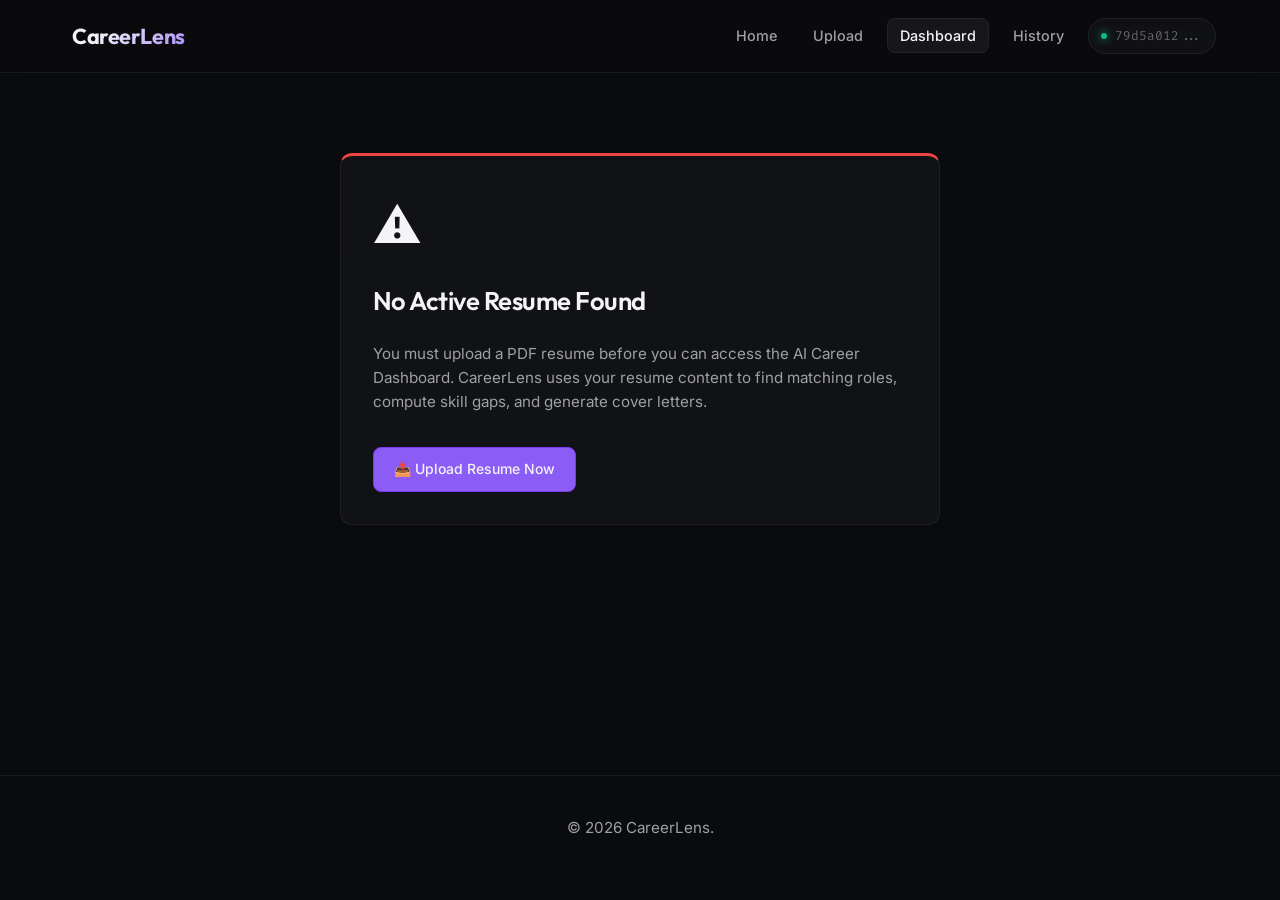
==== frontend/dashboard.html @ 91386c01 "Developed a FastAPI-based backend with RESTful APIs and integrated PostgreSQL for persistent data st" ====
<!DOCTYPE html>
<html lang="en">
<head>
    <meta charset="UTF-8">
    <meta name="viewport" content="width=device-width, initial-scale=1.0">
    <title>AI Career Dashboard - CareerLens</title>
    <link rel="stylesheet" href="css/styles.css">
</head>
<body>
    <header class="app-header">
        <div class="container nav-container">
            <a href="index.html" class="logo">
                <span class="logo-icon"></span> CareerLens
            </a>
            <nav>
                <ul class="nav-links">
                    <li><a href="index.html" class="nav-link">Home</a></li>
                    <li><a href="upload.html" class="nav-link">Upload</a></li>
                    <li><a href="dashboard.html" class="nav-link active">Dashboard</a></li>
                    <li><a href="history.html" class="nav-link">History</a></li>
                    <li class="session-badge">
                        <span class="session-indicator"></span>
                        <span id="sessionText">Loading...</span>
                    </li>
                </ul>
            </nav>
        </div>
    </header>

    <main class="app-content">
        <div class="container">
            <!-- Active Resume Status Header -->
            <div id="resumeChecking" style="color: var(--text-muted); text-align: center; padding: 3rem 0;">
                <div class="spinner" style="width: 30px; height: 30px; border-width: 2px;"></div>
                <p>Authenticating session & loading database stats...</p>
            </div>
            
            <!-- If No Resume State -->
            <div id="noResumeState" style="display: none; max-width: 600px; margin: 2rem auto;">
                <div class="glass-card text-center" style="border-top: 3px solid var(--color-danger);">
                    <span style="font-size: 3rem; display: block; margin-bottom: 1rem;">⚠️</span>
                    <h2>No Active Resume Found</h2>
                    <p style="margin-bottom: 2rem;">
                        You must upload a PDF resume before you can access the AI Career Dashboard. CareerLens uses your resume content to find matching roles, compute skill gaps, and generate cover letters.
                    </p>
                    <a href="upload.html" class="btn btn-primary">
                        <span>📤 Upload Resume Now</span>
                    </a>
                </div>
            </div>

            <!-- If Resume Linked (Dashboard Interface) -->
            <div id="hasResumeState" style="display: none;">
                <!-- Header Stats Summary -->
                <div style="display: flex; justify-content: space-between; align-items: center; margin-bottom: 2.5rem; flex-wrap: wrap; gap: 1rem;">
                    <div>
                        <h1 style="margin-bottom: 0.25rem;">AI Career Agent Dashboard</h1>
                        <p style="margin-bottom: 0;" id="activeVerText">Active Resume Version Linked</p>
                    </div>
                    <div style="display: flex; gap: 0.75rem;">
                        <a href="upload.html" class="btn btn-secondary">
                            <span>📤 Upload New Version</span>
                        </a>
                        <button class="btn btn-primary" id="dashboardRunBtn">
                            <span>🤖 Trigger Agent Run</span>
                        </button>
                    </div>
                </div>

                <!-- KPI Grid -->
                <div class="dashboard-grid">
                    <!-- Resume Score Card -->
                    <div class="dashboard-card">
                        <span class="dashboard-card-icon">🧠</span>
                        <div class="dashboard-card-label">Resume Strength Score</div>
                        <div class="dashboard-card-value" id="statResumeScore">-</div>
                        <div class="dashboard-card-indicator" style="color: var(--color-emerald);">
                            <span>✓</span> Based on extracted skills
                        </div>
                    </div>
                    
                    <!-- Jobs Discovered Card -->
                    <div class="dashboard-card">
                        <span class="dashboard-card-icon">🔍</span>
                        <div class="dashboard-card-label">Jobs Found (Latest Run)</div>
                        <div class="dashboard-card-value" id="statJobsFound">-</div>
                        <div class="dashboard-card-indicator">
                            <span>⚡</span> Updated in last agent pass
                        </div>
                    </div>
                    
                    <!-- Highest Match Card -->
                    <div class="dashboard-card">
                        <span class="dashboard-card-icon"></span>
                        <div class="dashboard-card-label">Highest Job Match</div>
                        <div class="dashboard-card-value" id="statHighestMatch">-</div>
                        <div class="dashboard-card-indicator">
                            <span style="color: var(--color-primary);">★</span> Weighted confidence value
                        </div>
                    </div>

                    <!-- Missing Skills Card -->
                    <div class="dashboard-card">
                        <span class="dashboard-card-icon">⚠️</span>
                        <div class="dashboard-card-label">Skill Gaps Identified</div>
                        <div class="dashboard-card-value" id="statMissingSkills">-</div>
                        <div class="dashboard-card-indicator" style="color: var(--color-warning);">
                            <span>⚠</span> Skills to acquire
                        </div>
                    </div>

                    <!-- Search Runs Card -->
                    <div class="dashboard-card">
                        <span class="dashboard-card-icon">📂</span>
                        <div class="dashboard-card-label">Runs Executed</div>
                        <div class="dashboard-card-value" id="statSearchRuns">-</div>
                        <div class="dashboard-card-indicator">
                            <span>🔄</span> Historical trace logs
                        </div>
                    </div>

                    <!-- Applications Sent Card -->
                    <div class="dashboard-card">
                        <span class="dashboard-card-icon">✉</span>
                        <div class="dashboard-card-label">Applications Sent</div>
                        <div class="dashboard-card-value" id="statApplicationsSent">-</div>
                        <div class="dashboard-card-indicator" style="color: var(--color-teal);">
                            <span>✉</span> Applied / Interview / Offer
                        </div>
                    </div>
                </div>

                <!-- Main split panels -->
                <div class="dashboard-split-layout">
                    <!-- Left: Funnel Chart & Trigger controls -->
                    <div style="display: flex; flex-direction: column; gap: 1.5rem;">
                        <!-- Tracking Funnel Visualization -->
                        <div class="glass-card">
                            <h3>Application Tracker Pipeline</h3>
                            <p style="font-size: 0.9rem; margin-bottom: 1.5rem;">A real-time funnel representing your application tracking statuses across matched jobs.</p>
                            
                            <div class="tracker-visual-container">
                                <div class="tracker-funnel">
                                    <div class="tracker-funnel-row">
                                        <div class="tracker-funnel-label">Generated</div>
                                        <div class="tracker-funnel-bar-outer">
                                            <div class="tracker-funnel-bar-inner" id="barGenerated" style="width: 0%;"></div>
                                        </div>
                                        <div class="tracker-funnel-count" id="countGenerated">0</div>
                                    </div>
                                    <div class="tracker-funnel-row">
                                        <div class="tracker-funnel-label">Applied</div>
                                        <div class="tracker-funnel-bar-outer">
                                            <div class="tracker-funnel-bar-inner applied" id="barApplied" style="width: 0%;"></div>
                                        </div>
                                        <div class="tracker-funnel-count" id="countApplied">0</div>
                                    </div>
                                    <div class="tracker-funnel-row">
                                        <div class="tracker-funnel-label">Interview</div>
                                        <div class="tracker-funnel-bar-outer">
                                            <div class="tracker-funnel-bar-inner interview" id="barInterview" style="width: 0%;"></div>
                                        </div>
                                        <div class="tracker-funnel-count" id="countInterview">0</div>
                                    </div>
                                    <div class="tracker-funnel-row">
                                        <div class="tracker-funnel-label">Offer</div>
                                        <div class="tracker-funnel-bar-outer">
                                            <div class="tracker-funnel-bar-inner offer" id="barOffer" style="width: 0%;"></div>
                                        </div>
                                        <div class="tracker-funnel-count" id="countOffer">0</div>
                                    </div>
                                    <div class="tracker-funnel-row">
                                        <div class="tracker-funnel-label">Rejected</div>
                                        <div class="tracker-funnel-bar-outer">
                                            <div class="tracker-funnel-bar-inner rejected" id="barRejected" style="width: 0%;"></div>
                                        </div>
                                        <div class="tracker-funnel-count" id="countRejected">0</div>
                                    </div>
                                </div>
                            </div>
                        </div>

                        <!-- Run Control Card -->
                        <div class="glass-card border-accent">
                            <h3>AI Career Agent execution</h3>
                            <p style="font-size: 0.95rem; margin-bottom: 1.5rem;">
                                Run the background agent to refresh matched opportunities. The agent searches live portals, computes semantic relevance score maps, compiles skill gap roadmaps, and builds cover letters.
                            </p>
                            <button class="btn btn-primary" id="runAgentBtn">
                                <span>🤖 Execute Job Agent Pipeline</span>
                            </button>
                        </div>
                    </div>

                    <!-- Right: Recent Activity Log -->
                    <div class="glass-card">
                        <h3>Recent Activity Log</h3>
                        <p style="font-size: 0.85rem; margin-bottom: 1.5rem; color: var(--text-muted);">Real-time database triggers on this session.</p>
                        
                        <div class="activity-list" id="activityList">
                            <!-- Populated dynamically -->
                            <div style="color: var(--text-muted); text-align: center; padding: 2rem 0;">No recent actions logged.</div>
                        </div>
                    </div>
                </div>
            </div>
        </div>
    </main>

    <!-- Fullscreen Processing Overlay -->
    <div class="overlay" id="processingOverlay">
        <div class="spinner-container">
            <div class="spinner"></div>
            <h2 id="processingTitle">AI Career Agent Running</h2>
            <p id="processingSubtitle" style="color: var(--text-secondary); font-size: 0.9rem; margin-bottom: 1rem;">Please do not close this window. Executing pipeline tasks...</p>
            
            <div class="status-log" id="statusLog">
                <!-- Log entries will be written here dynamically -->
            </div>

            <div id="errorActions" style="display: none; margin-top: 1.5rem; gap: 1rem; justify-content: center;">
                <button class="btn btn-secondary" id="closeOverlayBtn">
                    <span>Close</span>
                </button>
                <button class="btn btn-primary" id="retryAgentBtn">
                    <span>🔄 Retry Pipeline</span>
                </button>
            </div>
        </div>
    </div>

    <footer class="app-footer">
        <div class="container">
            <p>&copy; 2026 CareerLens.</p>
        </div>
    </footer>

    <!-- Toast Notification Container -->
    <div class="alert-container" id="alertContainer"></div>

    <script src="js/api.js"></script>
    <script src="js/dashboard.js"></script>
</body>
</html>
---- frontend/css/styles.css ----
/* 
   CareerLens - Premium SaaS Design System
   Theme: Minimal Dark Mode (Linear / Vercel style)
   Palette: Deep Charcoal, Soft Slate, Warm Off-White, Emerald Accents, Muted Violet Highlights
*/

@import url('https://fonts.googleapis.com/css2?family=Inter:wght@300;400;500;600;700&family=Outfit:wght@400;500;600;700;800&family=Fira+Code:wght@400;500&display=swap');


:root {
    /* Color Tokens */
    --bg-main: #0a0b0e;
    --bg-surface: #111216;
    --bg-surface-hover: #16171d;
    --bg-surface-elevated: #1b1c24;
    --border-color: rgba(255, 255, 255, 0.06);
    --border-color-hover: rgba(255, 255, 255, 0.12);
    --border-color-active: rgba(139, 92, 246, 0.45);
    
    --text-primary: #f4f4f6;
    --text-secondary: #9fa0a6;
    --text-muted: #646569;
    
    --color-primary: #8b5cf6; /* Violet */
    --color-primary-hover: #7c3aed;
    --color-primary-light: rgba(139, 92, 246, 0.1);
    
    --color-emerald: #10b981; /* Emerald */
    --color-emerald-hover: #059669;
    --color-emerald-light: rgba(16, 185, 129, 0.1);

    --color-teal: #0d9488; /* Teal */
    --color-teal-light: rgba(13, 148, 136, 0.1);
    
    --color-warning: #f59e0b; /* Amber */
    --color-warning-light: rgba(245, 158, 11, 0.1);

    --color-danger: #ef4444; /* Red */
    --color-danger-light: rgba(239, 68, 68, 0.1);
    
    /* Fonts */
    --font-heading: 'Outfit', -apple-system, BlinkMacSystemFont, "Segoe UI", Roboto, sans-serif;
    --font-sans: 'Inter', -apple-system, BlinkMacSystemFont, "Segoe UI", Roboto, sans-serif;
    --font-mono: 'Fira Code', monospace;
    
    /* Spacing & Sizes */
    --radius-xs: 4px;
    --radius-sm: 8px;
    --radius-md: 12px;
    --radius-lg: 16px;
    --radius-full: 9999px;
    
    /* Animations & Transitions */
    --transition-fast: 0.15s cubic-bezier(0.16, 1, 0.3, 1);
    --transition-normal: 0.3s cubic-bezier(0.16, 1, 0.3, 1);
}

/* Base resets & resets */
* {
    margin: 0;
    padding: 0;
    box-sizing: border-box;
}

body {
    background-color: var(--bg-main);
    color: var(--text-primary);
    font-family: var(--font-sans);
    min-height: 100vh;
    display: flex;
    flex-direction: column;
    overflow-x: hidden;
    line-height: 1.6;
    -webkit-font-smoothing: antialiased;
}

/* Layout Utilities */
.container {
    max-width: 1200px;
    width: 100%;
    margin: 0 auto;
    padding: 0 1.5rem;
}

/* Header & Nav */
.app-header {
    background: rgba(10, 11, 14, 0.7);
    backdrop-filter: blur(16px);
    -webkit-backdrop-filter: blur(16px);
    border-bottom: 1px solid var(--border-color);
    position: sticky;
    top: 0;
    z-index: 100;
}

.nav-container {
    display: flex;
    justify-content: space-between;
    align-items: center;
    height: 4.5rem;
}

.logo {
    display: flex;
    align-items: center;
    gap: 0.5rem;
    font-family: var(--font-heading);
    font-weight: 700;
    font-size: 1.35rem;
    color: var(--text-primary);
    text-decoration: none;
    letter-spacing: -0.02em;
    background: linear-gradient(135deg, #f4f4f6 30%, #a78bfa 100%);
    -webkit-background-clip: text;
    -webkit-text-fill-color: transparent;
}

.logo-icon {
    font-size: 1.5rem;
    -webkit-text-fill-color: initial;
}

.nav-links {
    display: flex;
    gap: 0.75rem;
    list-style: none;
    align-items: center;
}

.nav-link {
    color: var(--text-secondary);
    text-decoration: none;
    font-size: 0.9rem;
    font-weight: 500;
    transition: var(--transition-fast);
    padding: 0.5rem 0.75rem;
    border-radius: var(--radius-sm);
}

.nav-link:hover {
    color: var(--text-primary);
    background: rgba(255, 255, 255, 0.04);
}

.nav-link.active {
    color: var(--text-primary);
    background: rgba(255, 255, 255, 0.05);
    border: 1px solid var(--border-color);
}

.session-badge {
    background: rgba(255, 255, 255, 0.03);
    border: 1px solid var(--border-color);
    padding: 0.4rem 0.75rem;
    border-radius: var(--radius-full);
    font-size: 0.8rem;
    color: var(--text-muted);
    font-family: var(--font-mono);
    display: flex;
    align-items: center;
    gap: 0.5rem;
}

.session-indicator {
    width: 6px;
    height: 6px;
    border-radius: 50%;
    background-color: var(--color-emerald);
    box-shadow: 0 0 8px var(--color-emerald);
}

/* Main Content */
main.app-content {
    flex: 1;
    padding: 3rem 0;
}

.app-footer {
    border-top: 1px solid var(--border-color);
    padding: 2.5rem 0;
    text-align: center;
    color: var(--text-muted);
    font-size: 0.85rem;
}

/* Typography */
h1, h2, h3, h4 {
    font-family: var(--font-heading);
    color: var(--text-primary);
    font-weight: 600;
    letter-spacing: -0.02em;
}

h1 {
    font-size: 2.5rem;
    line-height: 1.2;
    margin-bottom: 0.75rem;
    font-weight: 700;
}

h2 {
    font-size: 1.6rem;
    margin-bottom: 1.25rem;
}

h3 {
    font-size: 1.2rem;
    margin-bottom: 0.75rem;
}

p {
    color: var(--text-secondary);
    font-size: 0.95rem;
    margin-bottom: 1.25rem;
}

p.tagline {
    font-size: 1.2rem;
    color: var(--text-secondary);
    font-weight: 400;
    max-width: 650px;
    margin-left: auto;
    margin-right: auto;
}

/* Premium Card Design (Flat Vercel-like border-based structure) */
.glass-card {
    background: var(--bg-surface);
    border: 1px solid var(--border-color);
    border-radius: var(--radius-md);
    padding: 2rem;
    transition: border-color var(--transition-fast), background-color var(--transition-fast);
    position: relative;
    overflow: hidden;
}

.glass-card:hover {
    border-color: var(--border-color-hover);
    background-color: var(--bg-surface-hover);
}

.glass-card.border-accent {
    border-left: 3px solid var(--color-primary);
}

.glass-card.border-emerald {
    border-left: 3px solid var(--color-emerald);
}

/* Buttons (Linear Outlines & Micro-Transitions) */
.btn {
    display: inline-flex;
    align-items: center;
    justify-content: center;
    gap: 0.5rem;
    padding: 0.65rem 1.25rem;
    font-size: 0.875rem;
    font-weight: 500;
    font-family: var(--font-sans);
    border-radius: var(--radius-sm);
    border: 1px solid transparent;
    cursor: pointer;
    transition: all var(--transition-normal);
    text-decoration: none;
    color: var(--text-primary);
    user-select: none;
}

.btn-primary {
    background: var(--color-primary);
    border-color: var(--color-primary-hover);
}

.btn-primary:hover {
    background: var(--color-primary-hover);
    box-shadow: 0 0 16px rgba(139, 92, 246, 0.3);
    transform: translateY(-1px);
}

.btn-secondary {
    background: rgba(255, 255, 255, 0.04);
    border-color: var(--border-color);
}

.btn-secondary:hover {
    background: rgba(255, 255, 255, 0.08);
    border-color: var(--border-color-hover);
}

.btn-accent {
    background: var(--color-emerald);
    border-color: var(--color-emerald-hover);
}

.btn-accent:hover {
    background: var(--color-emerald-hover);
    box-shadow: 0 0 16px rgba(16, 185, 129, 0.25);
    transform: translateY(-1px);
}

.btn-danger {
    background: var(--color-danger-light);
    border-color: rgba(239, 68, 68, 0.2);
    color: var(--color-danger);
}

.btn-danger:hover {
    background: rgba(239, 68, 68, 0.2);
    border-color: var(--color-danger);
}

.btn-sm {
    padding: 0.4rem 0.8rem;
    font-size: 0.8rem;
}

.btn:disabled {
    opacity: 0.4;
    cursor: not-allowed;
    transform: none !important;
    box-shadow: none !important;
}

/* SaaS Homepage Redesign */
.homepage-hero {
    display: flex;
    flex-direction: column;
    align-items: center;
    justify-content: center;
    padding: 6rem 0 4rem;
    text-align: center;
}

.badge-glow {
    background: var(--color-primary-light);
    color: #c084fc;
    border: 1px solid rgba(139, 92, 246, 0.25);
    padding: 0.35rem 0.85rem;
    border-radius: var(--radius-full);
    font-size: 0.8rem;
    font-weight: 500;
    margin-bottom: 1.5rem;
    display: inline-flex;
    align-items: center;
    gap: 0.5rem;
    box-shadow: 0 0 12px rgba(139, 92, 246, 0.1);
}

.cta-group {
    display: flex;
    gap: 1rem;
    margin-top: 2rem;
    flex-wrap: wrap;
    justify-content: center;
}

/* Feature Grid */
.features-section {
    padding: 4rem 0;
}

.section-title-wrapper {
    text-align: center;
    max-width: 600px;
    margin: 0 auto 3.5rem;
}

.features-grid {
    display: grid;
    grid-template-columns: repeat(auto-fit, minmax(320px, 1fr));
    gap: 1.5rem;
}

.feature-card {
    border: 1px solid var(--border-color);
    border-radius: var(--radius-md);
    background: var(--bg-surface);
    padding: 2.5rem 2rem;
    transition: all var(--transition-normal);
}

.feature-card:hover {
    border-color: var(--border-color-hover);
    transform: translateY(-2px);
    background-color: var(--bg-surface-hover);
}

.feature-icon-wrapper {
    width: 3.5rem;
    height: 3.5rem;
    border-radius: var(--radius-sm);
    display: flex;
    align-items: center;
    justify-content: center;
    font-size: 1.75rem;
    margin-bottom: 1.5rem;
    background: rgba(255, 255, 255, 0.03);
    border: 1px solid var(--border-color);
}

/* How It Works List */
.steps-section {
    padding: 5rem 0;
    border-top: 1px solid var(--border-color);
}

.steps-list {
    display: grid;
    grid-template-columns: repeat(auto-fit, minmax(250px, 1fr));
    gap: 2rem;
    margin-top: 3rem;
}

.step-item {
    position: relative;
}

.step-num {
    font-family: var(--font-heading);
    font-size: 3rem;
    font-weight: 800;
    line-height: 1;
    color: rgba(255, 255, 255, 0.03);
    margin-bottom: 0.5rem;
    background: linear-gradient(180deg, rgba(255, 255, 255, 0.1) 0%, rgba(255, 255, 255, 0) 100%);
    -webkit-background-clip: text;
    -webkit-text-fill-color: transparent;
}

.step-title {
    font-size: 1.15rem;
    font-weight: 600;
    margin-bottom: 0.5rem;
    color: var(--text-primary);
}

/* FAQ Accordion Section */
.faq-section {
    padding: 5rem 0;
    border-top: 1px solid var(--border-color);
}

.faq-grid {
    max-width: 800px;
    margin: 3rem auto 0;
    display: flex;
    flex-direction: column;
    gap: 1rem;
}

.faq-item {
    border: 1px solid var(--border-color);
    border-radius: var(--radius-sm);
    background: var(--bg-surface);
}

.faq-question {
    padding: 1.25rem 1.5rem;
    display: flex;
    justify-content: space-between;
    align-items: center;
    cursor: pointer;
    font-weight: 500;
    user-select: none;
}

.faq-answer {
    padding: 0 1.5rem 1.5rem;
    color: var(--text-secondary);
    display: none;
    font-size: 0.925rem;
    border-top: 1px solid transparent;
}

.faq-item.active .faq-answer {
    display: block;
    border-top-color: var(--border-color);
}

.faq-chevron {
    transition: transform var(--transition-normal);
}

.faq-item.active .faq-chevron {
    transform: rotate(180deg);
}

/* Upload Drop Zone */
.upload-wrapper {
    max-width: 600px;
    margin: 2rem auto 0;
}

.drop-zone {
    border: 1px dashed var(--border-color);
    border-radius: var(--radius-md);
    padding: 4rem 2rem;
    text-align: center;
    cursor: pointer;
    transition: all var(--transition-normal);
    background: rgba(255, 255, 255, 0.01);
}

.drop-zone:hover, .drop-zone.dragover {
    border-color: var(--color-primary);
    background: rgba(139, 92, 246, 0.03);
}

.drop-zone-icon {
    font-size: 2.5rem;
    color: var(--text-muted);
    margin-bottom: 1.25rem;
    display: inline-block;
    transition: var(--transition-fast);
}

.drop-zone:hover .drop-zone-icon, .drop-zone.dragover .drop-zone-icon {
    color: var(--color-primary);
    transform: translateY(-3px);
}

.drop-zone h3 {
    font-size: 1.15rem;
    margin-bottom: 0.5rem;
}

.drop-zone input[type="file"] {
    display: none;
}

.file-info {
    margin-top: 1.25rem;
    font-family: var(--font-mono);
    color: var(--color-emerald);
    font-size: 0.85rem;
    background: var(--color-emerald-light);
    padding: 0.5rem 1rem;
    border-radius: var(--radius-full);
    display: inline-block;
}

.upload-actions {
    margin-top: 1.5rem;
    display: flex;
    justify-content: flex-end;
}

/* Badges & Tags */
.badge {
    background: rgba(255, 255, 255, 0.05);
    border: 1px solid var(--border-color);
    color: var(--text-secondary);
    padding: 0.2rem 0.6rem;
    border-radius: var(--radius-full);
    font-size: 0.75rem;
    font-weight: 500;
    display: inline-flex;
    align-items: center;
}

.badge-primary {
    background: var(--color-primary-light);
    border-color: rgba(139, 92, 246, 0.25);
    color: #c084fc;
}

.badge-secondary {
    background: var(--color-emerald-light);
    border-color: rgba(16, 185, 129, 0.25);
    color: #34d399;
}

.badge-warning {
    background: var(--color-warning-light);
    border-color: rgba(245, 158, 11, 0.25);
    color: #fbbf24;
}

.badge-danger {
    background: var(--color-danger-light);
    border-color: rgba(239, 68, 68, 0.25);
    color: #f87171;
}

.badge-teal {
    background: var(--color-teal-light);
    border-color: rgba(13, 148, 136, 0.25);
    color: #2dd4bf;
}

.skills-list {
    display: flex;
    flex-wrap: wrap;
    gap: 0.5rem;
}

/* Dashboard Premium Cards Grid */
.dashboard-grid {
    display: grid;
    grid-template-columns: repeat(auto-fit, minmax(220px, 1fr));
    gap: 1.25rem;
    margin-bottom: 2rem;
}

.dashboard-card {
    background: var(--bg-surface);
    border: 1px solid var(--border-color);
    border-radius: var(--radius-md);
    padding: 1.5rem;
    display: flex;
    flex-direction: column;
    position: relative;
    transition: all var(--transition-fast);
}

.dashboard-card:hover {
    border-color: var(--border-color-hover);
    background-color: var(--bg-surface-hover);
}

.dashboard-card-label {
    font-size: 0.8rem;
    color: var(--text-muted);
    font-weight: 600;
    text-transform: uppercase;
    letter-spacing: 0.05em;
    margin-bottom: 0.5rem;
}

.dashboard-card-value {
    font-family: var(--font-heading);
    font-size: 2rem;
    font-weight: 700;
    color: var(--text-primary);
    line-height: 1.1;
    margin-bottom: 0.5rem;
}

.dashboard-card-indicator {
    font-size: 0.75rem;
    color: var(--text-secondary);
    display: flex;
    align-items: center;
    gap: 0.25rem;
    margin-top: auto;
}

.dashboard-card-icon {
    position: absolute;
    top: 1.5rem;
    right: 1.5rem;
    font-size: 1.25rem;
    color: var(--text-muted);
}

/* Dashboard Layout split */
.dashboard-split-layout {
    display: grid;
    grid-template-columns: 2fr 1fr;
    gap: 1.5rem;
    margin-top: 1.5rem;
}

@media (max-width: 900px) {
    .dashboard-split-layout {
        grid-template-columns: 1fr;
    }
}

/* Recent Activity List */
.activity-list {
    display: flex;
    flex-direction: column;
    gap: 0.75rem;
}

.activity-item {
    display: flex;
    align-items: flex-start;
    gap: 0.75rem;
    padding: 0.85rem;
    border-radius: var(--radius-sm);
    background: rgba(255, 255, 255, 0.01);
    border: 1px solid var(--border-color);
    font-size: 0.85rem;
}

.activity-icon {
    font-size: 1rem;
    flex-shrink: 0;
    margin-top: 0.1rem;
}

.activity-details {
    flex: 1;
}

.activity-message {
    color: var(--text-primary);
    margin-bottom: 0.15rem;
}

.activity-time {
    font-size: 0.75rem;
    color: var(--text-muted);
}

/* Status Tracker Visualization */
.tracker-visual-container {
    margin-top: 1rem;
}

.tracker-funnel {
    display: flex;
    flex-direction: column;
    gap: 0.75rem;
}

.tracker-funnel-row {
    display: flex;
    align-items: center;
    font-size: 0.8rem;
}

.tracker-funnel-label {
    width: 80px;
    font-weight: 500;
    color: var(--text-secondary);
}

.tracker-funnel-bar-outer {
    flex: 1;
    height: 12px;
    background: rgba(255, 255, 255, 0.03);
    border-radius: var(--radius-full);
    overflow: hidden;
    margin: 0 0.75rem;
}

.tracker-funnel-bar-inner {
    height: 100%;
    background: var(--color-primary);
    border-radius: var(--radius-full);
    transition: width 0.5s ease-out;
}

.tracker-funnel-bar-inner.applied { background: var(--color-emerald); }
.tracker-funnel-bar-inner.interview { background: var(--color-teal); }
.tracker-funnel-bar-inner.rejected { background: var(--color-danger); }
.tracker-funnel-bar-inner.offer { background: #fb7185; }

.tracker-funnel-count {
    width: 25px;
    font-family: var(--font-mono);
    text-align: right;
    font-weight: 600;
    color: var(--text-primary);
}

/* Results header bar */
.results-header-bar {
    display: flex;
    justify-content: space-between;
    align-items: center;
    margin-bottom: 2.5rem;
    padding-bottom: 1.5rem;
    border-bottom: 1px solid var(--border-color);
    flex-wrap: wrap;
    gap: 1.5rem;
}

.results-section {
    margin-bottom: 4rem;
}

/* Job Table and Dropdowns */
.table-wrapper {
    overflow-x: auto;
    border: 1px solid var(--border-color);
    border-radius: var(--radius-sm);
    background: var(--bg-surface);
}

table.jobs-table {
    width: 100%;
    border-collapse: collapse;
    text-align: left;
    font-size: 0.9rem;
}

table.jobs-table th {
    background: rgba(255, 255, 255, 0.015);
    font-weight: 600;
    color: var(--text-muted);
    font-size: 0.75rem;
    text-transform: uppercase;
    letter-spacing: 0.05em;
    padding: 1rem 1.25rem;
    border-bottom: 1px solid var(--border-color);
}

table.jobs-table td {
    padding: 1.15rem 1.25rem;
    border-bottom: 1px solid var(--border-color);
    vertical-align: middle;
}

table.jobs-table tbody tr {
    transition: var(--transition-fast);
}

table.jobs-table tbody tr:hover {
    background: rgba(255, 255, 255, 0.015);
}

/* Match quality badges */
.match-badge {
    padding: 0.25rem 0.5rem;
    border-radius: var(--radius-xs);
    font-size: 0.75rem;
    font-weight: 600;
    letter-spacing: 0.02em;
    display: inline-block;
}

.match-excellent { background: rgba(16, 185, 129, 0.15); border: 1px solid rgba(16, 185, 129, 0.3); color: #34d399; }
.match-good { background: rgba(13, 148, 136, 0.15); border: 1px solid rgba(13, 148, 136, 0.3); color: #2dd4bf; }
.match-moderate { background: rgba(245, 158, 11, 0.15); border: 1px solid rgba(245, 158, 11, 0.3); color: #fbbf24; }
.match-weak { background: rgba(239, 68, 68, 0.12); border: 1px solid rgba(239, 68, 68, 0.25); color: #f87171; }

.score-bar-container {
    display: flex;
    align-items: center;
    gap: 0.5rem;
    min-width: 130px;
}

.score-bar-outer {
    flex: 1;
    height: 6px;
    background: rgba(255, 255, 255, 0.04);
    border-radius: var(--radius-full);
    overflow: hidden;
}

.score-bar-inner {
    height: 100%;
    background: var(--color-primary);
    border-radius: var(--radius-full);
}

.score-bar-inner.excellent { background: var(--color-emerald); }
.score-bar-inner.good { background: var(--color-teal); }
.score-bar-inner.moderate { background: var(--color-warning); }
.score-bar-inner.weak { background: var(--color-danger); }

/* Custom tracker select element in table */
.tracker-select {
    background: rgba(255, 255, 255, 0.03);
    border: 1px solid var(--border-color);
    color: var(--text-primary);
    padding: 0.35rem 0.65rem;
    font-size: 0.8rem;
    border-radius: var(--radius-xs);
    outline: none;
    cursor: pointer;
    transition: all var(--transition-fast);
}

.tracker-select:hover {
    background: rgba(255, 255, 255, 0.06);
    border-color: var(--border-color-hover);
}

.tracker-select:focus {
    border-color: var(--color-primary);
    box-shadow: 0 0 0 2px rgba(139, 92, 246, 0.15);
}
.tracker-select option {
    background: #22252b !important;
    color: #fff !important;
}
/* Skeleton Loading Animation */
@keyframes skeleton-shimmer {
    0% { background-position: -200px 0; }
    100% { background-position: 200px 0; }
}

.skeleton {
    background: linear-gradient(90deg, #16171d 25%, #23242d 50%, #16171d 75%);
    background-size: 200% 100%;
    animation: skeleton-shimmer 1.5s infinite;
    border-radius: var(--radius-xs);
    display: inline-block;
}

/* Career Guidance Skill Gap Dashboard */
.skills-guidance-grid {
    display: grid;
    grid-template-columns: repeat(auto-fill, minmax(280px, 1fr));
    gap: 1.25rem;
    margin-top: 1.5rem;
}

.skill-guidance-card {
    background: var(--bg-surface);
    border: 1px solid var(--border-color);
    border-radius: var(--radius-md);
    padding: 1.5rem;
    display: flex;
    flex-direction: column;
    transition: all var(--transition-fast);
}

.skill-guidance-card:hover {
    border-color: var(--border-color-hover);
    background-color: var(--bg-surface-hover);
    transform: translateY(-1px);
}

.skill-guidance-header {
    display: flex;
    justify-content: space-between;
    align-items: center;
    margin-bottom: 1rem;
}

.skill-guidance-title {
    font-family: var(--font-heading);
    font-size: 1.15rem;
    font-weight: 600;
}

.skill-metadata-row {
    display: grid;
    grid-template-columns: 1fr 1fr;
    gap: 0.75rem;
    font-size: 0.8rem;
    margin-bottom: 1.25rem;
    background: rgba(255, 255, 255, 0.015);
    border: 1px solid var(--border-color);
    padding: 0.75rem;
    border-radius: var(--radius-sm);
}

.skill-meta-item {
    display: flex;
    flex-direction: column;
}

.skill-meta-label {
    color: var(--text-muted);
    font-size: 0.7rem;
    text-transform: uppercase;
    font-weight: 500;
    margin-bottom: 0.15rem;
}

.skill-meta-val {
    font-weight: 600;
    color: var(--text-secondary);
}

.skill-meta-val.high { color: #f472b6; }
.skill-meta-val.critical { color: #f87171; }
.skill-meta-val.hard { color: #fbbf24; }
.skill-meta-val.easy { color: #34d399; }

.learning-resources-section {
    margin-top: auto;
    border-top: 1px solid var(--border-color);
    padding-top: 1rem;
}

.resources-title {
    font-size: 0.75rem;
    font-weight: 600;
    color: var(--text-muted);
    text-transform: uppercase;
    margin-bottom: 0.75rem;
    letter-spacing: 0.03em;
}

.resources-grid {
    display: grid;
    grid-template-columns: 1fr 1fr;
    gap: 0.5rem;
}

.resource-link {
    display: inline-flex;
    align-items: center;
    gap: 0.35rem;
    color: var(--color-primary);
    text-decoration: none;
    font-size: 0.775rem;
    font-weight: 500;
    padding: 0.25rem 0.5rem;
    border-radius: var(--radius-xs);
    background: rgba(139, 92, 246, 0.04);
    border: 1px solid rgba(139, 92, 246, 0.1);
    transition: all var(--transition-fast);
}

.resource-link:hover {
    background: var(--color-primary-light);
    border-color: rgba(139, 92, 246, 0.3);
    color: #c084fc;
}

/* Premium Cover Letter Editor */
.letter-editor-container {
    background: var(--bg-surface);
    border: 1px solid var(--border-color);
    border-radius: var(--radius-md);
    margin-bottom: 1.5rem;
    overflow: hidden;
}

.letter-editor-header {
    background: rgba(255, 255, 255, 0.01);
    border-bottom: 1px solid var(--border-color);
    padding: 1rem 1.5rem;
    display: flex;
    justify-content: space-between;
    align-items: center;
    flex-wrap: wrap;
    gap: 0.75rem;
}

.letter-editor-title {
    display: flex;
    align-items: center;
    gap: 0.5rem;
    font-family: var(--font-heading);
    font-weight: 600;
}

.letter-editor-textarea {
    width: 100%;
    height: 350px;
    background: transparent;
    border: none;
    color: var(--text-primary);
    font-family: var(--font-mono);
    font-size: 0.875rem;
    line-height: 1.6;
    padding: 1.5rem;
    outline: none;
    resize: vertical;
}

.letter-editor-actions {
    background: rgba(255, 255, 255, 0.01);
    border-top: 1px solid var(--border-color);
    padding: 1rem 1.5rem;
    display: flex;
    justify-content: flex-end;
    gap: 0.75rem;
    flex-wrap: wrap;
}

/* History list */
.history-grid {
    display: grid;
    grid-template-columns: repeat(auto-fill, minmax(280px, 1fr));
    gap: 1.25rem;
    margin-top: 2rem;
}

.history-card {
    background: var(--bg-surface);
    border: 1px solid var(--border-color);
    border-radius: var(--radius-sm);
    padding: 1.5rem;
    display: flex;
    flex-direction: column;
    justify-content: space-between;
    transition: all var(--transition-fast);
}

.history-card:hover {
    border-color: var(--border-color-hover);
    background-color: var(--bg-surface-hover);
    transform: translateY(-1px);
}

/* Toast alert notification container */
.alert-container {
    position: fixed;
    bottom: 2rem;
    right: 2rem;
    display: flex;
    flex-direction: column;
    gap: 0.75rem;
    z-index: 1000;
    max-width: 400px;
    width: calc(100% - 4rem);
}

.alert {
    padding: 1rem 1.25rem;
    border-radius: var(--radius-sm);
    color: #ffffff;
    font-size: 0.875rem;
    font-weight: 500;
    box-shadow: 0 10px 30px rgba(0, 0, 0, 0.5);
    display: flex;
    align-items: center;
    justify-content: space-between;
    animation: slideIn 0.35s cubic-bezier(0.16, 1, 0.3, 1);
    border: 1px solid transparent;
    backdrop-filter: blur(12px);
    -webkit-backdrop-filter: blur(12px);
}

.alert-success {
    background: rgba(6, 95, 70, 0.85);
    border-color: rgba(52, 211, 153, 0.3);
}

.alert-error {
    background: rgba(153, 27, 27, 0.85);
    border-color: rgba(248, 113, 113, 0.3);
}

.alert-warning {
    background: rgba(146, 64, 14, 0.85);
    border-color: rgba(251, 191, 36, 0.3);
}

.alert-close {
    cursor: pointer;
    background: none;
    border: none;
    color: rgba(255, 255, 255, 0.7);
    font-size: 1.25rem;
    line-height: 1;
    padding-left: 1rem;
    font-weight: 700;
    transition: color var(--transition-fast);
}

.alert-close:hover {
    color: #ffffff;
}

/* Polling full screen overlay */
.overlay {
    position: fixed;
    top: 0;
    left: 0;
    right: 0;
    bottom: 0;
    background: rgba(10, 11, 14, 0.9);
    backdrop-filter: blur(16px);
    -webkit-backdrop-filter: blur(16px);
    z-index: 200;
    display: flex;
    align-items: center;
    justify-content: center;
    opacity: 0;
    pointer-events: none;
    transition: opacity var(--transition-normal);
}

.overlay.active {
    opacity: 1;
    pointer-events: auto;
}

.spinner-container {
    text-align: center;
    max-width: 480px;
    width: calc(100% - 3rem);
    padding: 2.5rem;
    border: 1px solid var(--border-color);
    background: var(--bg-surface-elevated);
    border-radius: var(--radius-md);
    box-shadow: 0 20px 50px rgba(0, 0, 0, 0.6);
}

.spinner {
    width: 40px;
    height: 40px;
    border: 3px solid rgba(255, 255, 255, 0.05);
    border-top: 3px solid var(--color-primary);
    border-radius: 50%;
    margin: 0 auto 1.5rem;
    animation: spin 0.8s linear infinite;
}

.status-log {
    margin-top: 1.5rem;
    background: #07080a;
    border: 1px solid var(--border-color);
    border-radius: var(--radius-sm);
    padding: 1rem;
    max-height: 150px;
    overflow-y: auto;
    text-align: left;
    font-family: var(--font-mono);
    font-size: 0.775rem;
    color: var(--text-secondary);
}

.status-log-entry {
    margin-bottom: 0.4rem;
}

.status-log-entry.info { color: #38bdf8; }
.status-log-entry.success { color: var(--color-emerald); }
.status-log-entry.error { color: var(--color-danger); }

/* Keyframes */
@keyframes spin {
    to { transform: rotate(360deg); }
}

@keyframes slideIn {
    from {
        opacity: 0;
        transform: translateY(12px) scale(0.98);
    }
    to {
        opacity: 1;
        transform: translateY(0) scale(1);
    }
}

/* Animations for progress transitions */
.progress-bar-glow {
    position: relative;
}
.progress-bar-glow::after {
    content: '';
    position: absolute;
    top: 0; right: 0; bottom: 0; left: 0;
    background: linear-gradient(90deg, rgba(255, 255, 255, 0) 0%, rgba(255, 255, 255, 0.15) 50%, rgba(255, 255, 255, 0) 100%);
    animation: skeleton-shimmer 1.5s infinite;
}

/* Mobile Responsive */
@media (max-width: 645px) {
    .nav-container {
        flex-direction: column;
        height: auto;
        padding: 1rem 0;
        gap: 0.75rem;
    }
    .nav-links {
        width: 100%;
        justify-content: center;
        flex-wrap: wrap;
    }
    .cta-group {
        width: 100%;
        flex-direction: column;
    }
    .btn {
        width: 100%;
    }
    .results-header-bar {
        flex-direction: column;
        align-items: flex-start;
    }
    .results-header-bar button {
        width: 100%;
    }
    .resources-grid {
        grid-template-columns: 1fr;
    }
}
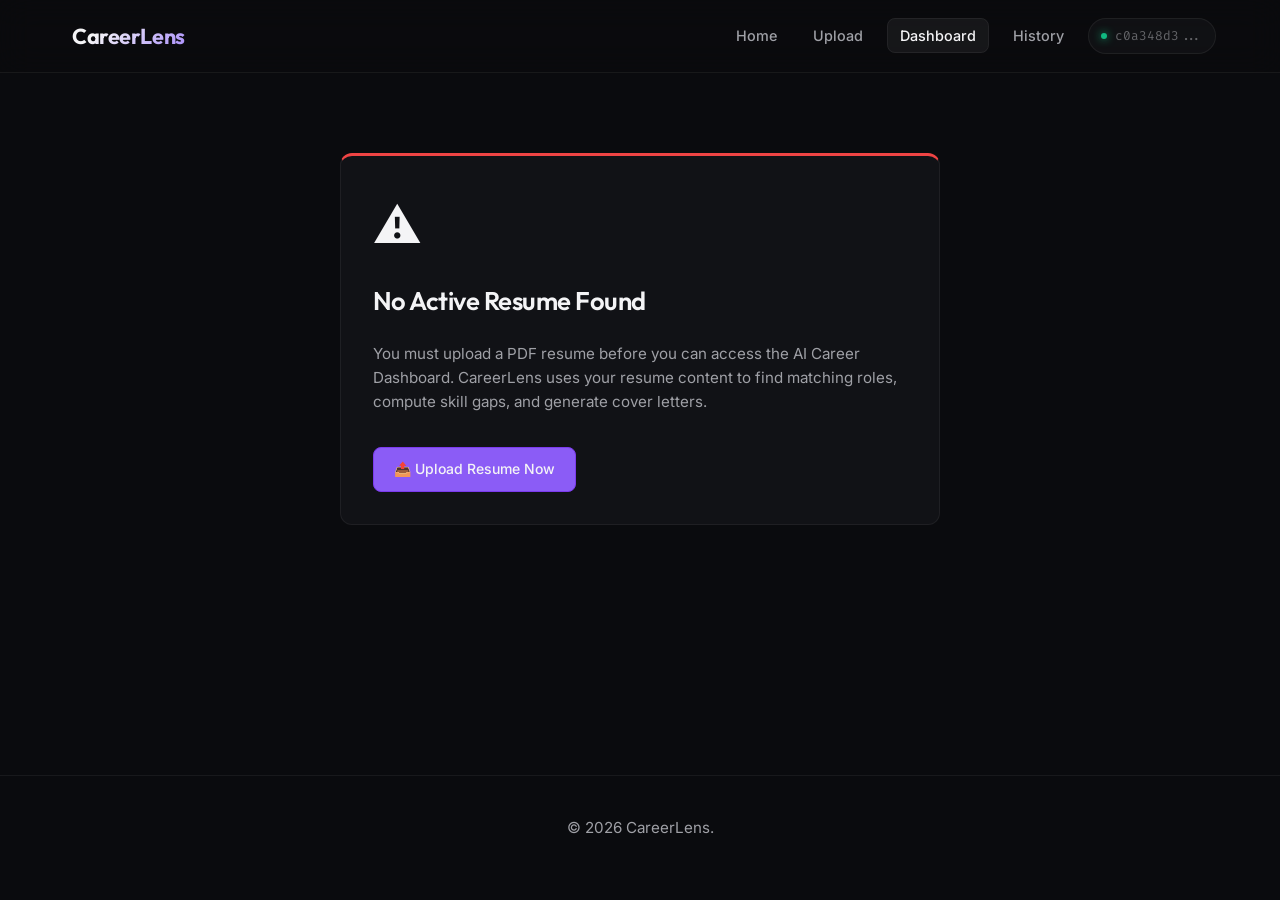
==== commit 59837088: "updated db, debugged for display_name" ====
--- a/frontend/dashboard.html
+++ b/frontend/dashboard.html
@@ -62,7 +62,7 @@
                             <span>📤 Upload New Version</span>
                         </a>
                         <button class="btn btn-primary" id="dashboardRunBtn">
-                            <span>🤖 Trigger Agent Run</span>
+                            <span>Trigger Agent Run</span>
                         </button>
                     </div>
                 </div>
@@ -71,7 +71,6 @@
                 <div class="dashboard-grid">
                     <!-- Resume Score Card -->
                     <div class="dashboard-card">
-                        <span class="dashboard-card-icon">🧠</span>
                         <div class="dashboard-card-label">Resume Strength Score</div>
                         <div class="dashboard-card-value" id="statResumeScore">-</div>
                         <div class="dashboard-card-indicator" style="color: var(--color-emerald);">
@@ -81,7 +80,6 @@
                     
                     <!-- Jobs Discovered Card -->
                     <div class="dashboard-card">
-                        <span class="dashboard-card-icon">🔍</span>
                         <div class="dashboard-card-label">Jobs Found (Latest Run)</div>
                         <div class="dashboard-card-value" id="statJobsFound">-</div>
                         <div class="dashboard-card-indicator">
@@ -101,7 +99,6 @@
 
                     <!-- Missing Skills Card -->
                     <div class="dashboard-card">
-                        <span class="dashboard-card-icon">⚠️</span>
                         <div class="dashboard-card-label">Skill Gaps Identified</div>
                         <div class="dashboard-card-value" id="statMissingSkills">-</div>
                         <div class="dashboard-card-indicator" style="color: var(--color-warning);">
@@ -111,7 +108,6 @@
 
                     <!-- Search Runs Card -->
                     <div class="dashboard-card">
-                        <span class="dashboard-card-icon">📂</span>
                         <div class="dashboard-card-label">Runs Executed</div>
                         <div class="dashboard-card-value" id="statSearchRuns">-</div>
                         <div class="dashboard-card-indicator">
@@ -187,7 +183,7 @@
                                 Run the background agent to refresh matched opportunities. The agent searches live portals, computes semantic relevance score maps, compiles skill gap roadmaps, and builds cover letters.
                             </p>
                             <button class="btn btn-primary" id="runAgentBtn">
-                                <span>🤖 Execute Job Agent Pipeline</span>
+                                <span>Execute Job Agent Pipeline</span>
                             </button>
                         </div>
                     </div>
--- a/frontend/css/styles.css
+++ b/frontend/css/styles.css
@@ -465,7 +465,7 @@
 }
 
 .faq-answer {
-    padding: 0 1.5rem 1.5rem;
+    padding: 1rem 1.5rem 1.5rem;
     color: var(--text-secondary);
     display: none;
     font-size: 0.925rem;
